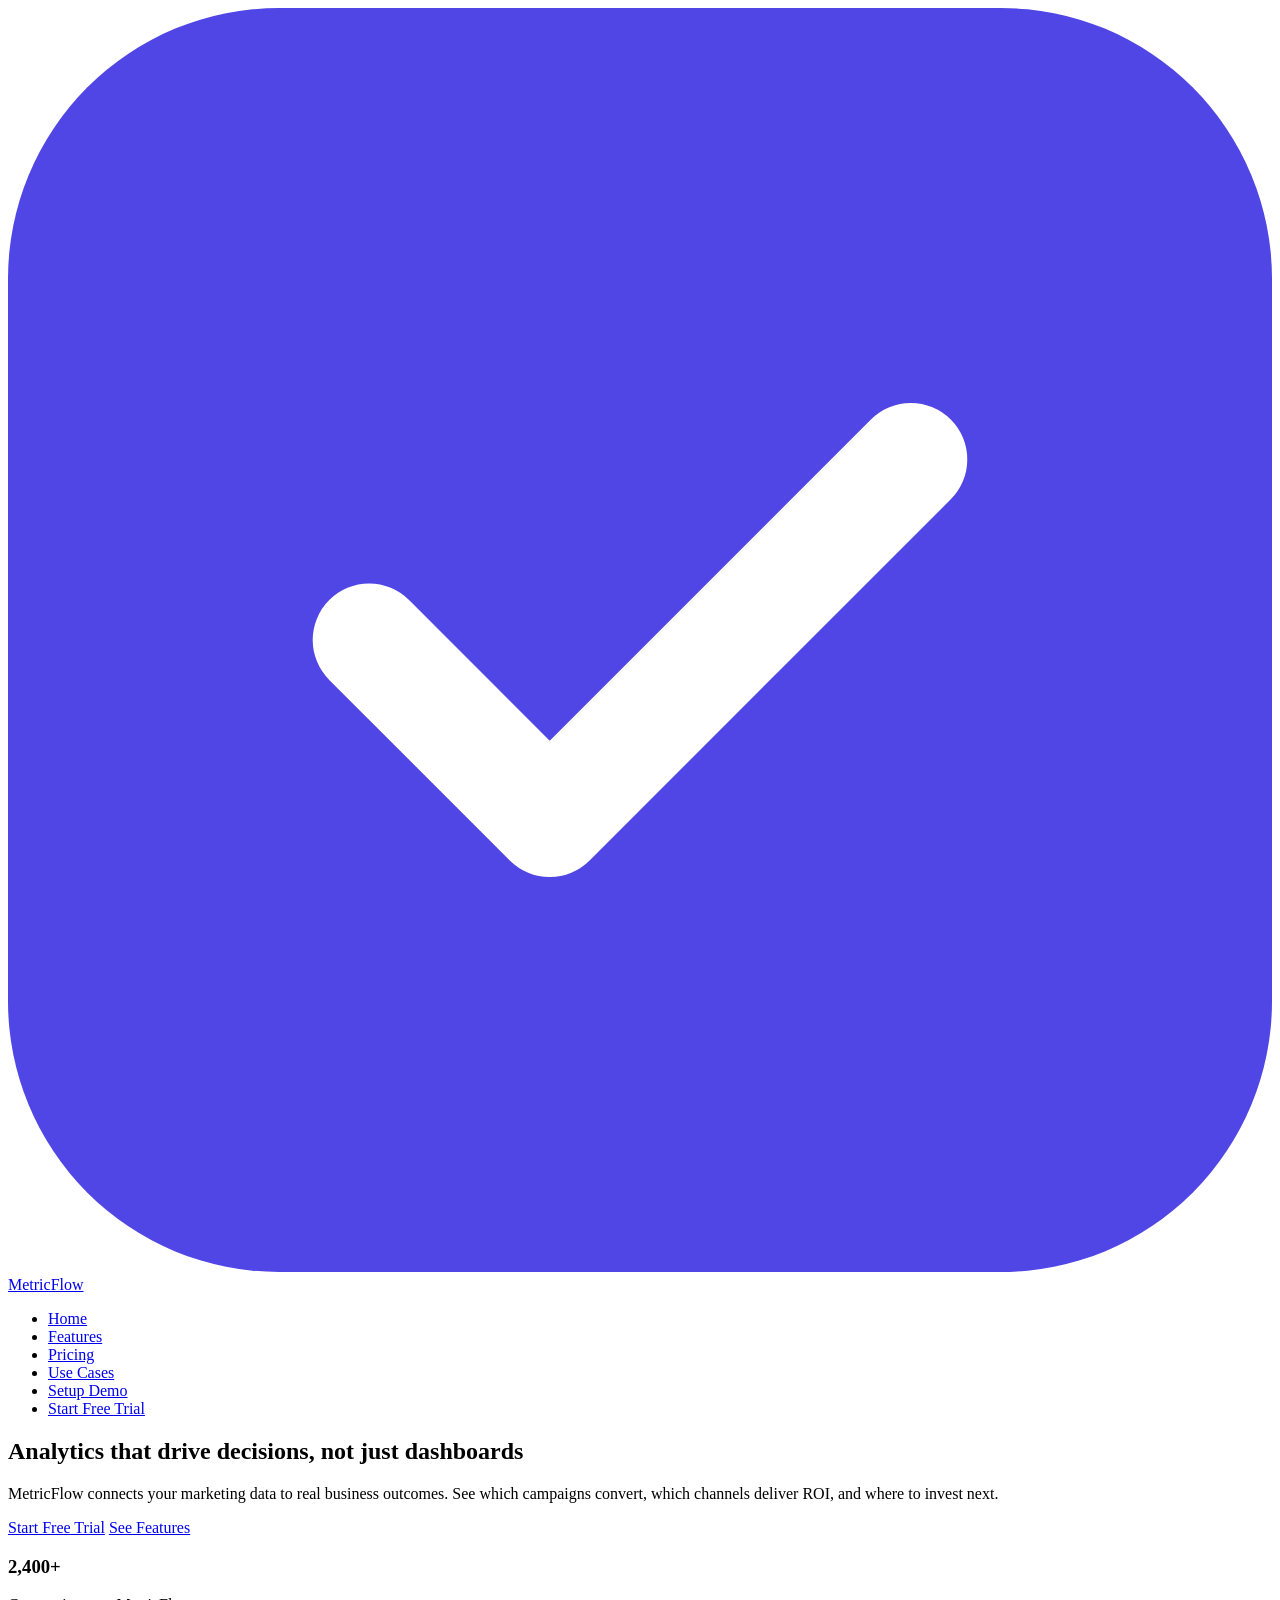
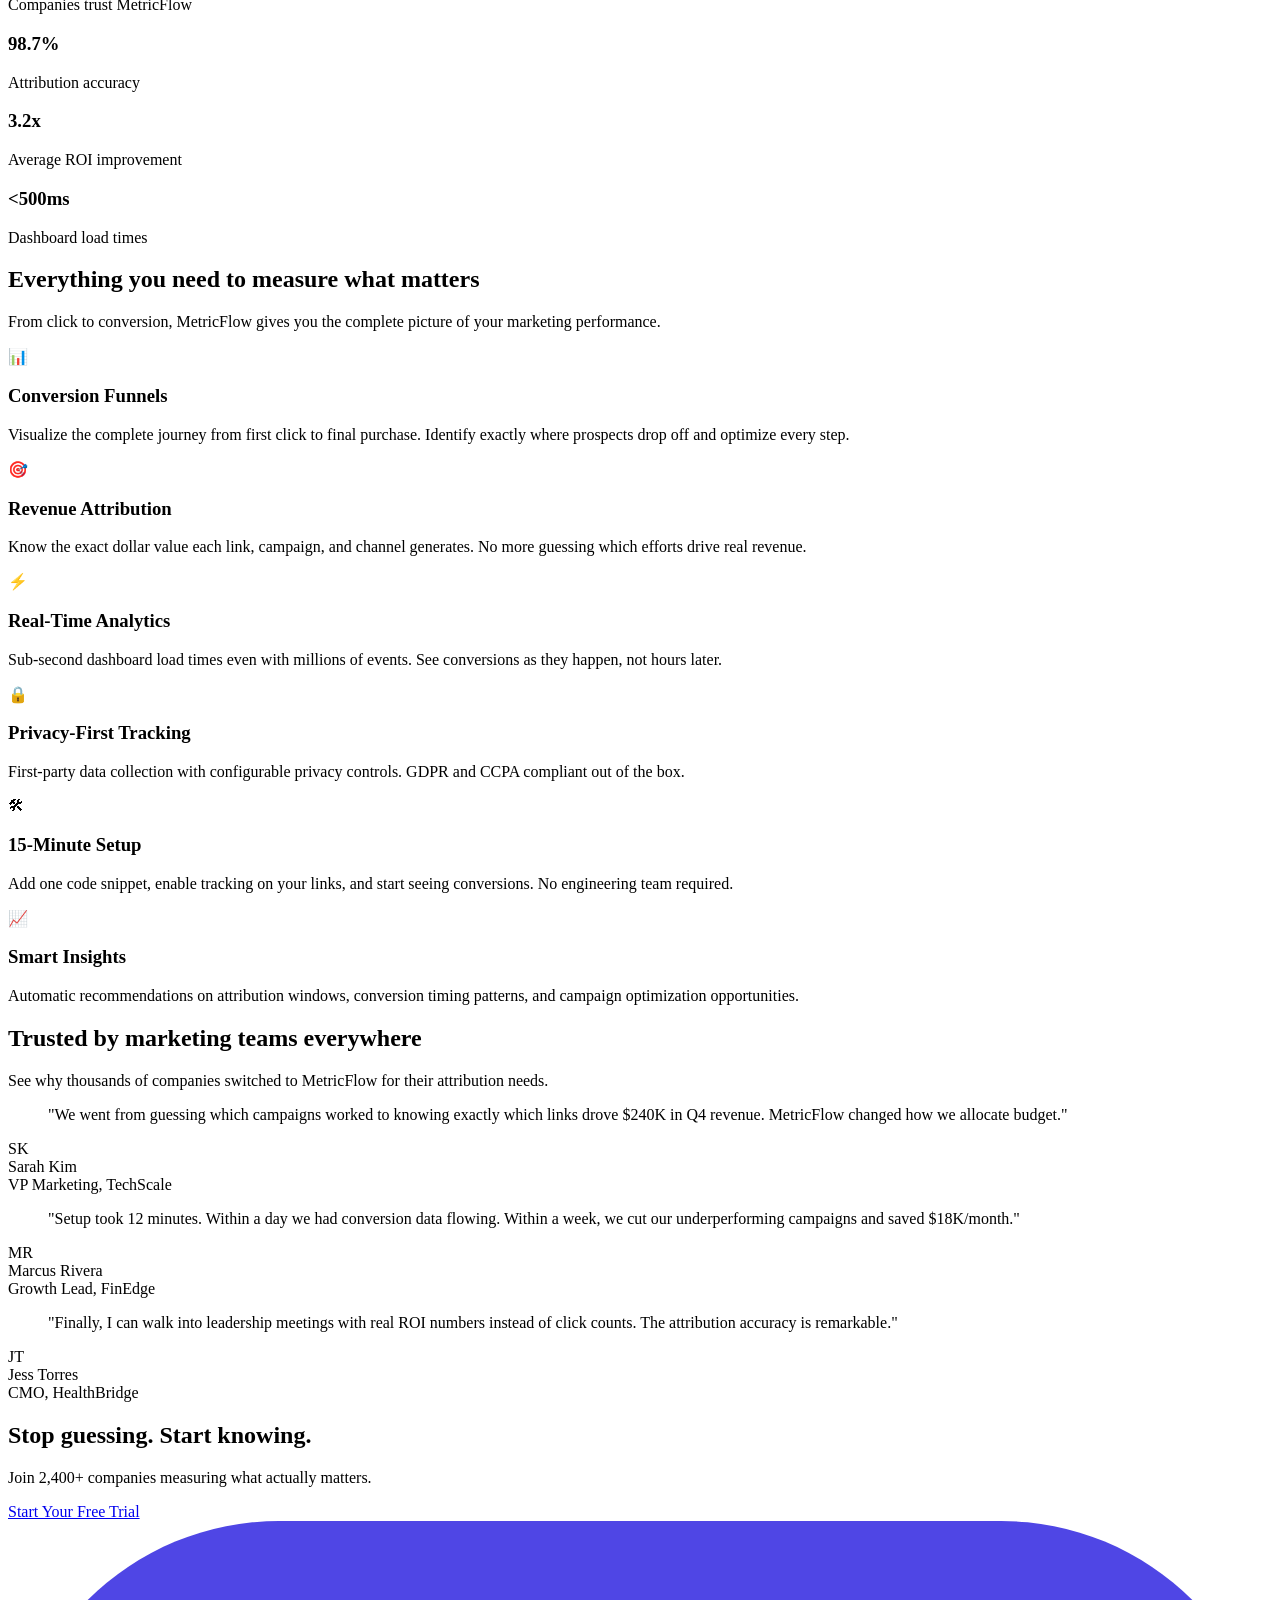
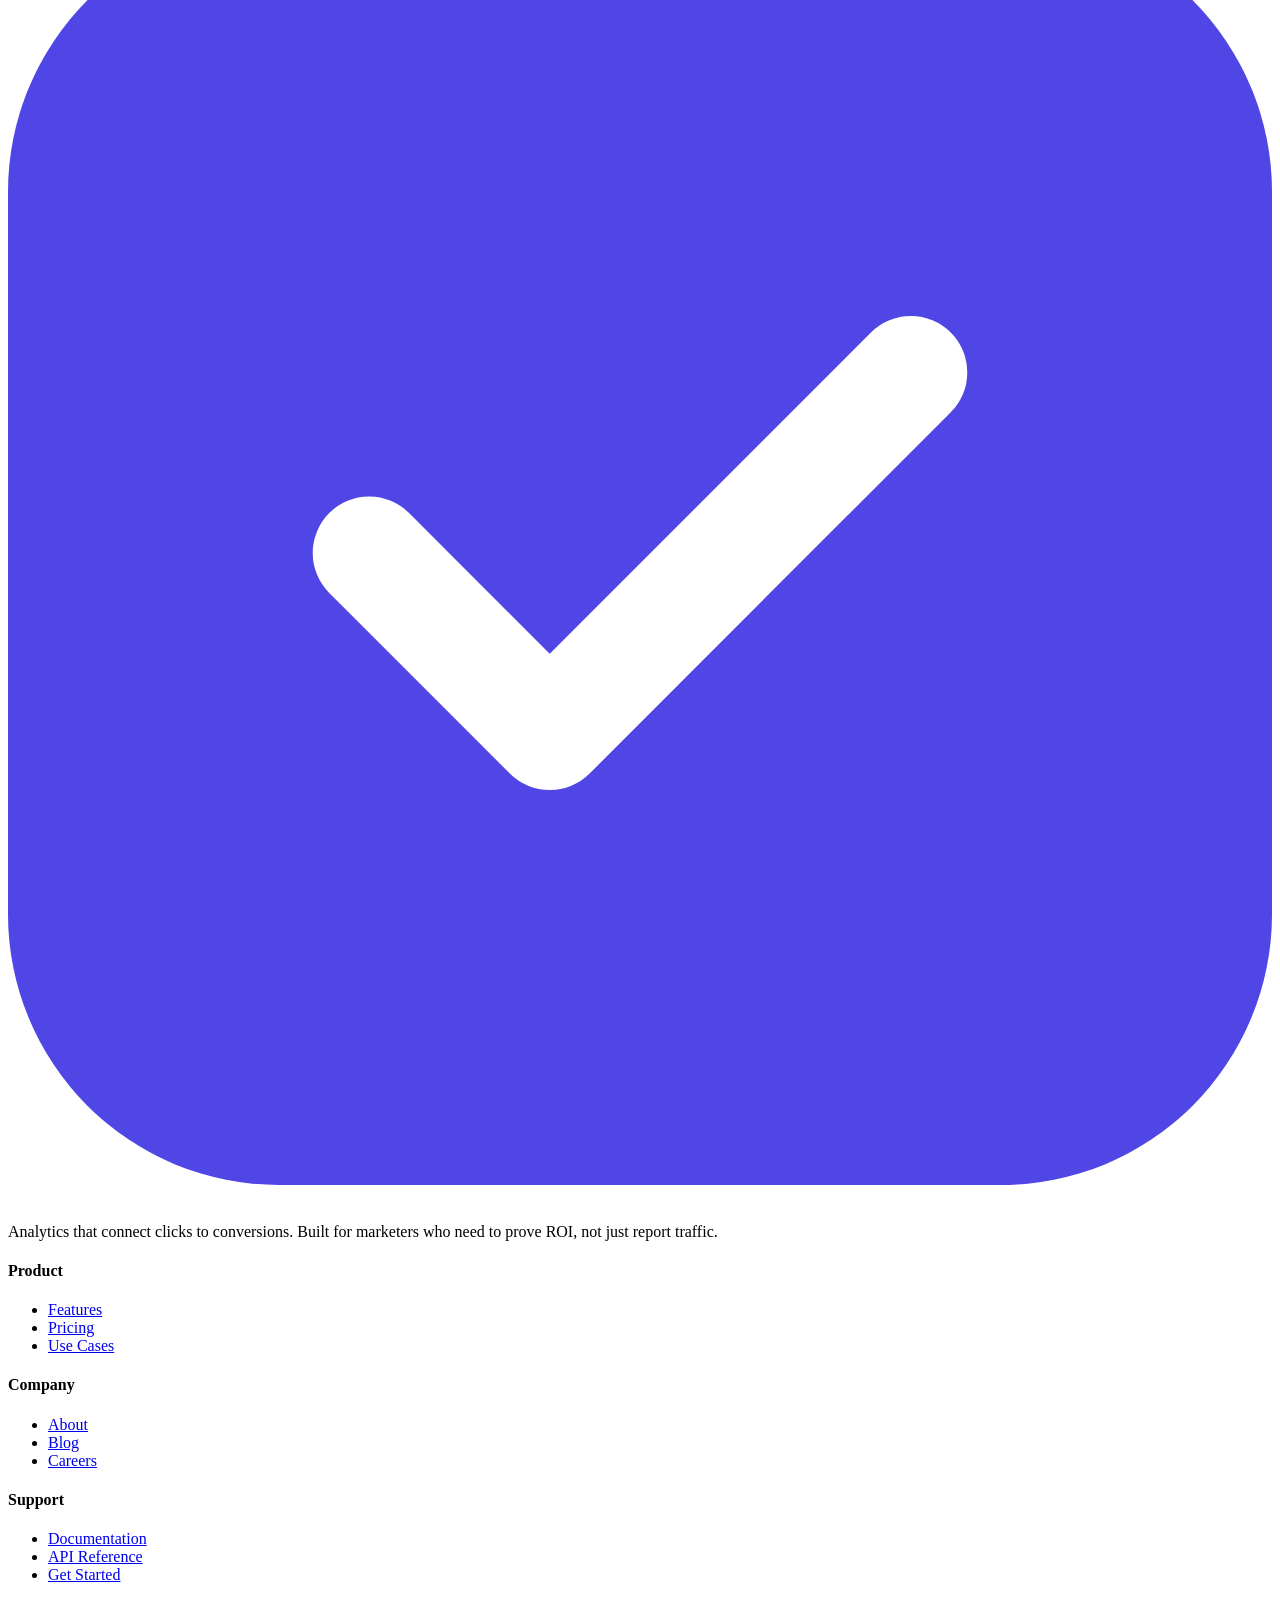
==== index.html @ 6b0509ec "Add interactive setup demo with 4-step wizard" ====
<!DOCTYPE html>
<html lang="en">
<head>
  <meta charset="UTF-8">
  <meta name="viewport" content="width=device-width, initial-scale=1.0">
  <title>MetricFlow - Analytics That Drive Decisions</title>
  <link rel="stylesheet" href="style.css">
  <!-- REBRANDLY CONVERSION TRACKING -->
  <script src="https://cdn.test.rebrandly.com/sdk/v1/rbly.min.js" data-api-key="433200b2fd6141da82f1bd3d49b8dce8"></script>
</head>
<body>

  <!-- Nav -->
  <nav class="nav">
    <div class="container">
      <a href="index.html" class="nav-logo">
        <svg viewBox="0 0 28 28" fill="none"><rect width="28" height="28" rx="6" fill="#4f46e5"/><path d="M8 14l4 4 8-8" stroke="#fff" stroke-width="2.5" stroke-linecap="round" stroke-linejoin="round"/></svg>
        MetricFlow
      </a>
      <ul class="nav-links">
        <li><a href="index.html" class="active">Home</a></li>
        <li><a href="features.html">Features</a></li>
        <li><a href="pricing.html">Pricing</a></li>
        <li><a href="use-cases.html">Use Cases</a></li>
        <li><a href="setup-demo.html">Setup Demo</a></li>
        <li><a href="signup.html" class="btn btn-primary">Start Free Trial</a></li>
      </ul>
    </div>
  </nav>

  <!-- Hero -->
  <section class="hero">
    <div class="container">
      <h1>Analytics that <span>drive decisions</span>, not just dashboards</h1>
      <p>MetricFlow connects your marketing data to real business outcomes. See which campaigns convert, which channels deliver ROI, and where to invest next.</p>
      <div class="hero-actions">
        <a href="signup.html" class="btn btn-primary btn-large">Start Free Trial</a>
        <a href="features.html" class="btn btn-secondary btn-large">See Features</a>
      </div>
    </div>
  </section>

  <!-- Stats -->
  <section class="section">
    <div class="container">
      <div class="stats-row">
        <div class="stat">
          <h3>2,400+</h3>
          <p>Companies trust MetricFlow</p>
        </div>
        <div class="stat">
          <h3>98.7%</h3>
          <p>Attribution accuracy</p>
        </div>
        <div class="stat">
          <h3>3.2x</h3>
          <p>Average ROI improvement</p>
        </div>
        <div class="stat">
          <h3>&lt;500ms</h3>
          <p>Dashboard load times</p>
        </div>
      </div>
    </div>
  </section>

  <!-- Features Overview -->
  <section class="section section-alt">
    <div class="container">
      <div class="section-header">
        <h2>Everything you need to measure what matters</h2>
        <p>From click to conversion, MetricFlow gives you the complete picture of your marketing performance.</p>
      </div>
      <div class="feature-grid">
        <div class="feature-card">
          <div class="feature-icon">&#128202;</div>
          <h3>Conversion Funnels</h3>
          <p>Visualize the complete journey from first click to final purchase. Identify exactly where prospects drop off and optimize every step.</p>
        </div>
        <div class="feature-card">
          <div class="feature-icon">&#127919;</div>
          <h3>Revenue Attribution</h3>
          <p>Know the exact dollar value each link, campaign, and channel generates. No more guessing which efforts drive real revenue.</p>
        </div>
        <div class="feature-card">
          <div class="feature-icon">&#9889;</div>
          <h3>Real-Time Analytics</h3>
          <p>Sub-second dashboard load times even with millions of events. See conversions as they happen, not hours later.</p>
        </div>
        <div class="feature-card">
          <div class="feature-icon">&#128274;</div>
          <h3>Privacy-First Tracking</h3>
          <p>First-party data collection with configurable privacy controls. GDPR and CCPA compliant out of the box.</p>
        </div>
        <div class="feature-card">
          <div class="feature-icon">&#128736;</div>
          <h3>15-Minute Setup</h3>
          <p>Add one code snippet, enable tracking on your links, and start seeing conversions. No engineering team required.</p>
        </div>
        <div class="feature-card">
          <div class="feature-icon">&#128200;</div>
          <h3>Smart Insights</h3>
          <p>Automatic recommendations on attribution windows, conversion timing patterns, and campaign optimization opportunities.</p>
        </div>
      </div>
    </div>
  </section>

  <!-- Testimonials -->
  <section class="section">
    <div class="container">
      <div class="section-header">
        <h2>Trusted by marketing teams everywhere</h2>
        <p>See why thousands of companies switched to MetricFlow for their attribution needs.</p>
      </div>
      <div class="testimonial-grid">
        <div class="testimonial-card">
          <blockquote>"We went from guessing which campaigns worked to knowing exactly which links drove $240K in Q4 revenue. MetricFlow changed how we allocate budget."</blockquote>
          <div class="testimonial-author">
            <div class="testimonial-avatar">SK</div>
            <div>
              <div class="testimonial-name">Sarah Kim</div>
              <div class="testimonial-role">VP Marketing, TechScale</div>
            </div>
          </div>
        </div>
        <div class="testimonial-card">
          <blockquote>"Setup took 12 minutes. Within a day we had conversion data flowing. Within a week, we cut our underperforming campaigns and saved $18K/month."</blockquote>
          <div class="testimonial-author">
            <div class="testimonial-avatar">MR</div>
            <div>
              <div class="testimonial-name">Marcus Rivera</div>
              <div class="testimonial-role">Growth Lead, FinEdge</div>
            </div>
          </div>
        </div>
        <div class="testimonial-card">
          <blockquote>"Finally, I can walk into leadership meetings with real ROI numbers instead of click counts. The attribution accuracy is remarkable."</blockquote>
          <div class="testimonial-author">
            <div class="testimonial-avatar">JT</div>
            <div>
              <div class="testimonial-name">Jess Torres</div>
              <div class="testimonial-role">CMO, HealthBridge</div>
            </div>
          </div>
        </div>
      </div>
    </div>
  </section>

  <!-- CTA -->
  <section class="cta-banner">
    <div class="container">
      <h2>Stop guessing. Start knowing.</h2>
      <p>Join 2,400+ companies measuring what actually matters.</p>
      <a href="signup.html" class="btn btn-primary btn-large">Start Your Free Trial</a>
    </div>
  </section>

  <!-- Footer -->
  <footer class="footer">
    <div class="container">
      <div class="footer-grid">
        <div class="footer-brand">
          <div class="nav-logo" style="color:#fff;">
            <svg viewBox="0 0 28 28" fill="none"><rect width="28" height="28" rx="6" fill="#4f46e5"/><path d="M8 14l4 4 8-8" stroke="#fff" stroke-width="2.5" stroke-linecap="round" stroke-linejoin="round"/></svg>
            MetricFlow
          </div>
          <p>Analytics that connect clicks to conversions. Built for marketers who need to prove ROI, not just report traffic.</p>
        </div>
        <div>
          <h4>Product</h4>
          <ul>
            <li><a href="features.html">Features</a></li>
            <li><a href="pricing.html">Pricing</a></li>
            <li><a href="use-cases.html">Use Cases</a></li>
          </ul>
        </div>
        <div>
          <h4>Company</h4>
          <ul>
            <li><a href="#">About</a></li>
            <li><a href="#">Blog</a></li>
            <li><a href="#">Careers</a></li>
          </ul>
        </div>
        <div>
          <h4>Support</h4>
          <ul>
            <li><a href="#">Documentation</a></li>
            <li><a href="#">API Reference</a></li>
            <li><a href="signup.html">Get Started</a></li>
          </ul>
        </div>
      </div>
      <div class="footer-bottom">
        &copy; 2026 MetricFlow. This is a demo site for Rebrandly Conversion Tracking testing.
      </div>
    </div>
  </footer>

  <script src="app.js"></script>
</body>
</html>
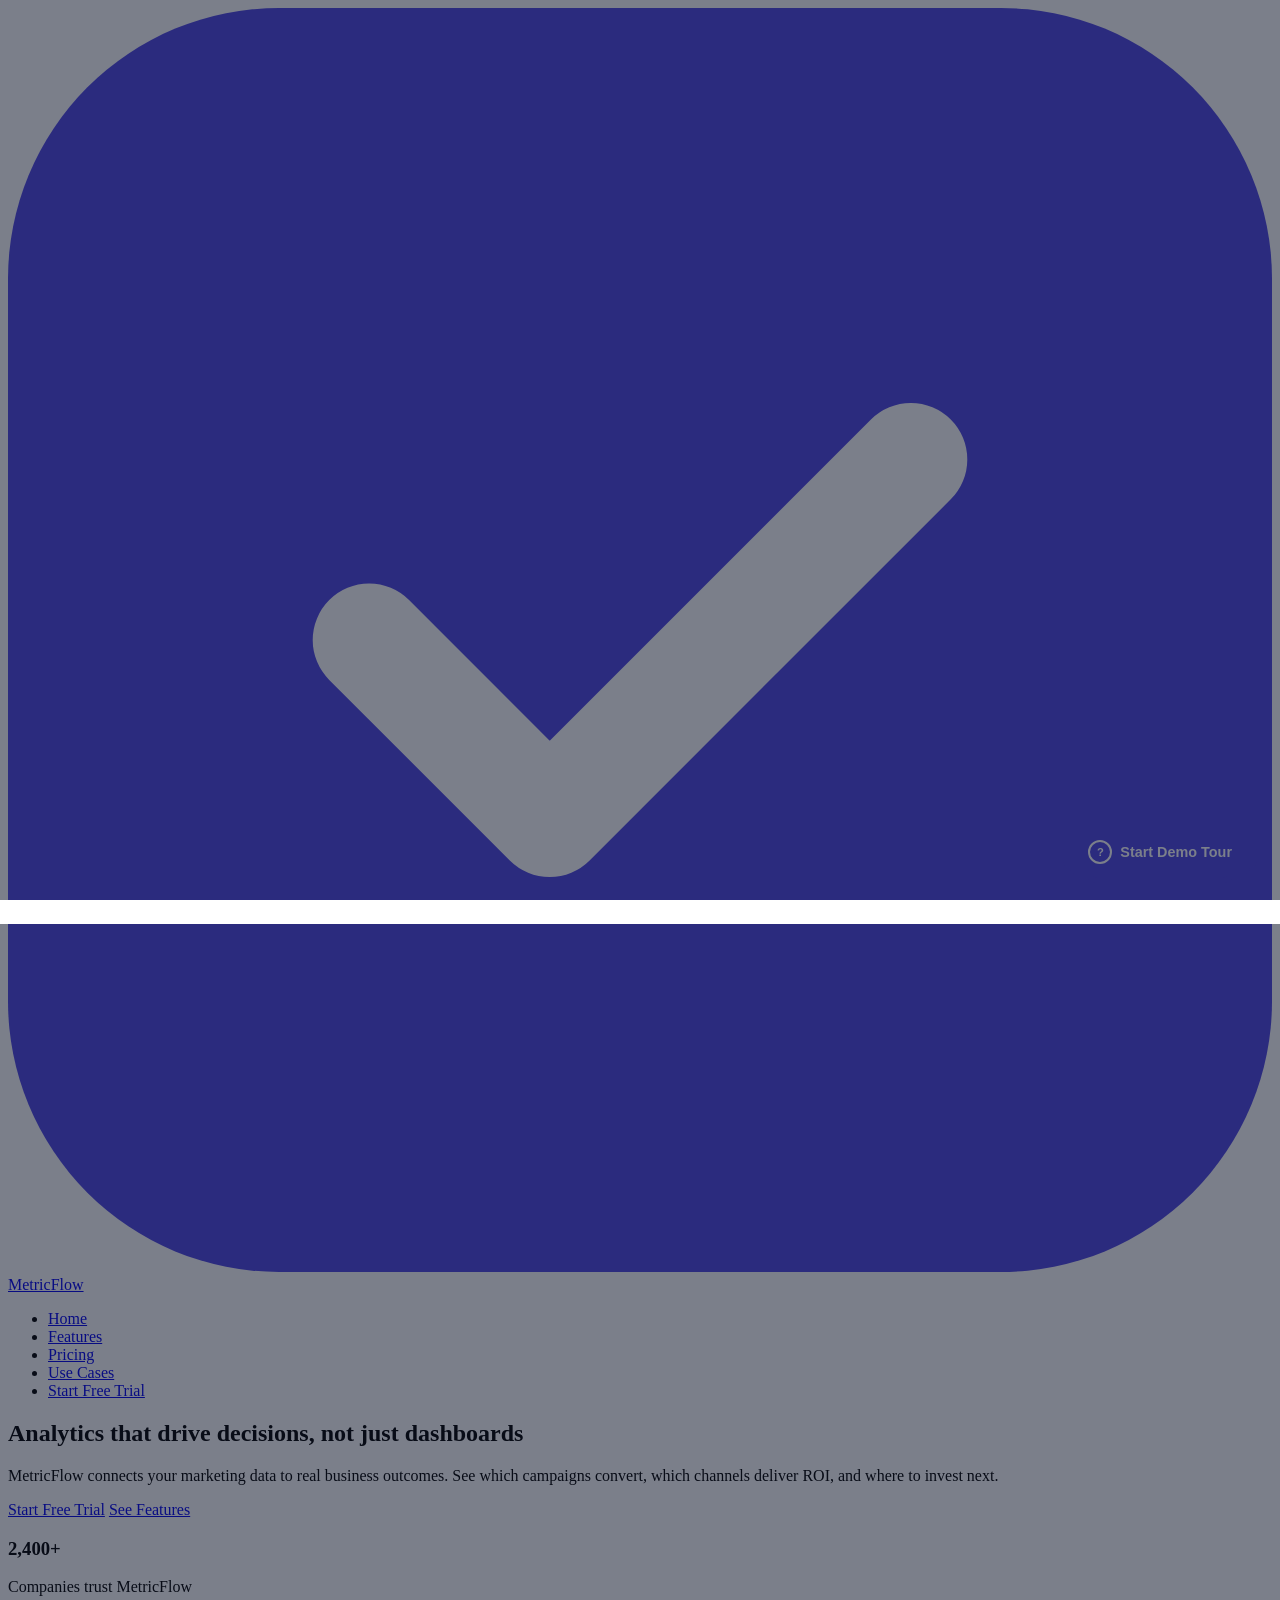
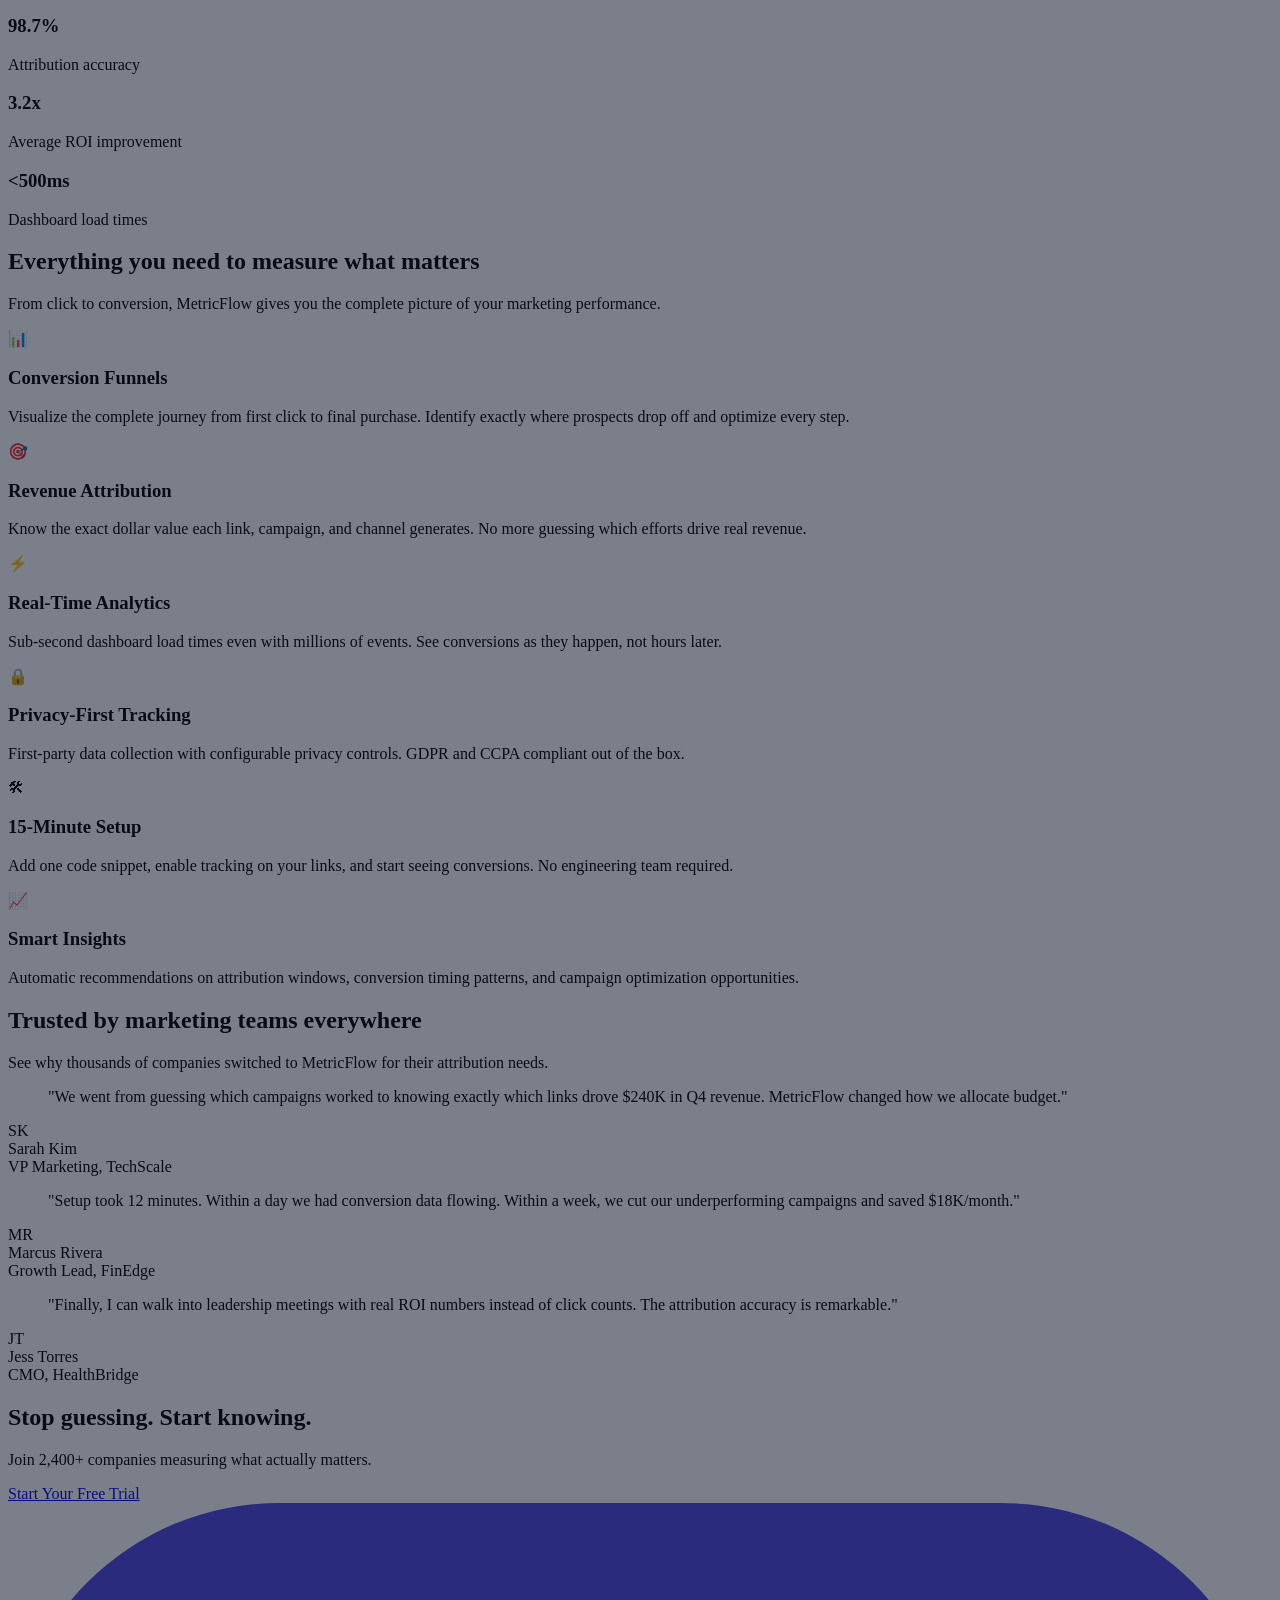
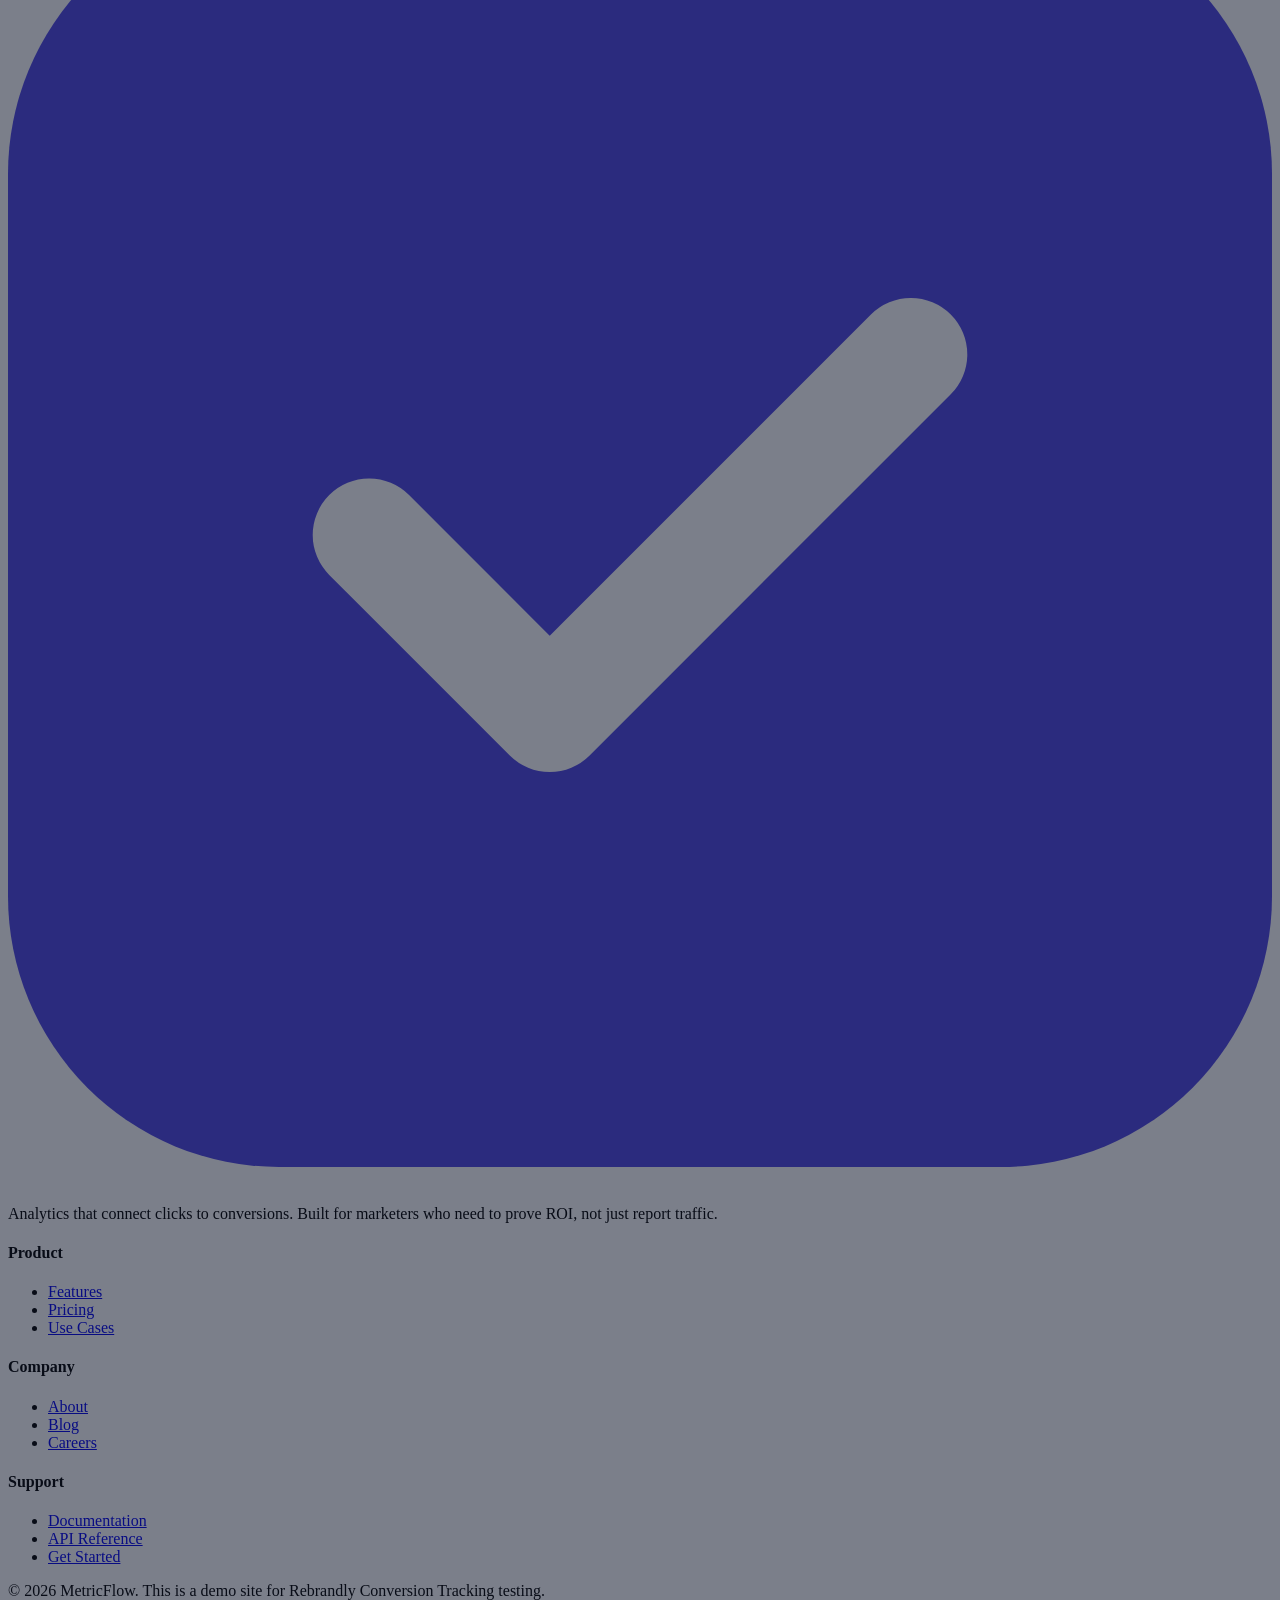
==== commit 1ecc809e: "Replace setup demo with guided tooltip tour across site pages" ====
--- a/index.html
+++ b/index.html
@@ -5,6 +5,7 @@
   <meta name="viewport" content="width=device-width, initial-scale=1.0">
   <title>MetricFlow - Analytics That Drive Decisions</title>
   <link rel="stylesheet" href="style.css">
+  <link rel="stylesheet" href="tour.css">
   <!-- REBRANDLY CONVERSION TRACKING -->
   <script src="https://cdn.test.rebrandly.com/sdk/v1/rbly.min.js" data-api-key="433200b2fd6141da82f1bd3d49b8dce8"></script>
 </head>
@@ -22,7 +23,6 @@
         <li><a href="features.html">Features</a></li>
         <li><a href="pricing.html">Pricing</a></li>
         <li><a href="use-cases.html">Use Cases</a></li>
-        <li><a href="setup-demo.html">Setup Demo</a></li>
         <li><a href="signup.html" class="btn btn-primary">Start Free Trial</a></li>
       </ul>
     </div>
@@ -200,5 +200,6 @@
   </footer>
 
   <script src="app.js"></script>
+  <script src="tour.js"></script>
 </body>
 </html>
--- a/tour.css
+++ b/tour.css
@@ -0,0 +1,360 @@
+/* === Tour Overlay System === */
+
+/* Floating launch button */
+.tour-launch {
+  position: fixed;
+  bottom: 24px;
+  right: 24px;
+  background: var(--primary);
+  color: #fff;
+  border: none;
+  padding: 12px 24px;
+  border-radius: 40px;
+  font-size: 0.9rem;
+  font-weight: 700;
+  cursor: pointer;
+  box-shadow: 0 4px 16px rgba(79, 70, 229, 0.35);
+  z-index: 9000;
+  display: flex;
+  align-items: center;
+  gap: 8px;
+  transition: all 0.2s;
+}
+
+.tour-launch:hover {
+  transform: translateY(-2px);
+  box-shadow: 0 6px 20px rgba(79, 70, 229, 0.45);
+}
+
+.tour-launch.hidden {
+  display: none;
+}
+
+.tour-launch-icon {
+  width: 20px;
+  height: 20px;
+  border: 2px solid #fff;
+  border-radius: 50%;
+  display: flex;
+  align-items: center;
+  justify-content: center;
+  font-size: 0.7rem;
+  font-weight: 800;
+}
+
+/* Backdrop */
+.tour-backdrop {
+  position: fixed;
+  inset: 0;
+  background: rgba(15, 23, 42, 0.5);
+  z-index: 9998;
+  opacity: 0;
+  pointer-events: none;
+  transition: opacity 0.3s;
+}
+
+.tour-backdrop.visible {
+  opacity: 1;
+  pointer-events: auto;
+}
+
+/* Spotlight cutout on the target element */
+.tour-spotlight {
+  position: absolute;
+  border-radius: 8px;
+  box-shadow: 0 0 0 9999px rgba(15, 23, 42, 0.55);
+  z-index: 9999;
+  pointer-events: none;
+  transition: all 0.4s ease;
+}
+
+/* Tooltip */
+.tour-tooltip {
+  position: absolute;
+  z-index: 10000;
+  background: #fff;
+  border-radius: 12px;
+  box-shadow: 0 20px 40px rgba(0,0,0,0.15), 0 0 0 1px rgba(0,0,0,0.05);
+  width: 380px;
+  max-width: calc(100vw - 32px);
+  opacity: 0;
+  transform: translateY(8px);
+  transition: all 0.3s ease;
+  pointer-events: none;
+}
+
+.tour-tooltip.visible {
+  opacity: 1;
+  transform: translateY(0);
+  pointer-events: auto;
+}
+
+/* Tooltip arrow */
+.tour-tooltip::before {
+  content: "";
+  position: absolute;
+  width: 14px;
+  height: 14px;
+  background: #fff;
+  transform: rotate(45deg);
+  box-shadow: -1px -1px 0 0 rgba(0,0,0,0.05);
+}
+
+.tour-tooltip.arrow-top::before {
+  top: -7px;
+  left: 32px;
+}
+
+.tour-tooltip.arrow-bottom::before {
+  bottom: -7px;
+  left: 32px;
+  box-shadow: 1px 1px 0 0 rgba(0,0,0,0.05);
+}
+
+.tour-tooltip.arrow-left::before {
+  left: -7px;
+  top: 24px;
+}
+
+.tour-tooltip.arrow-right::before {
+  right: -7px;
+  top: 24px;
+  box-shadow: 1px -1px 0 0 rgba(0,0,0,0.05);
+}
+
+/* Tooltip content */
+.tour-tooltip-header {
+  padding: 20px 24px 0;
+  display: flex;
+  align-items: center;
+  gap: 10px;
+}
+
+.tour-step-badge {
+  background: var(--primary);
+  color: #fff;
+  font-size: 0.7rem;
+  font-weight: 700;
+  padding: 3px 10px;
+  border-radius: 10px;
+  text-transform: uppercase;
+  letter-spacing: 0.04em;
+  white-space: nowrap;
+}
+
+.tour-tooltip-title {
+  font-size: 1rem;
+  font-weight: 700;
+  color: var(--text);
+}
+
+.tour-tooltip-body {
+  padding: 12px 24px 0;
+  font-size: 0.88rem;
+  color: var(--text-light);
+  line-height: 1.65;
+}
+
+.tour-tooltip-body code {
+  background: var(--primary-light);
+  padding: 2px 6px;
+  border-radius: 4px;
+  font-size: 0.8rem;
+  color: var(--primary-dark);
+}
+
+.tour-tooltip-body .tour-code-block {
+  background: #1e293b;
+  border-radius: 6px;
+  padding: 12px 14px;
+  margin: 10px 0;
+  overflow-x: auto;
+}
+
+.tour-tooltip-body .tour-code-block code {
+  background: none;
+  color: #e2e8f0;
+  font-size: 0.78rem;
+  padding: 0;
+  display: block;
+  white-space: pre;
+  line-height: 1.6;
+}
+
+/* Tooltip footer / nav */
+.tour-tooltip-footer {
+  padding: 16px 24px 20px;
+  display: flex;
+  align-items: center;
+  justify-content: space-between;
+}
+
+.tour-progress {
+  display: flex;
+  gap: 6px;
+}
+
+.tour-progress-dot {
+  width: 8px;
+  height: 8px;
+  border-radius: 50%;
+  background: var(--border);
+  transition: background 0.3s;
+}
+
+.tour-progress-dot.active {
+  background: var(--primary);
+}
+
+.tour-progress-dot.done {
+  background: var(--success);
+}
+
+.tour-nav {
+  display: flex;
+  gap: 8px;
+}
+
+.tour-btn {
+  padding: 8px 16px;
+  border-radius: 6px;
+  font-size: 0.82rem;
+  font-weight: 600;
+  cursor: pointer;
+  border: none;
+  transition: all 0.2s;
+}
+
+.tour-btn-secondary {
+  background: var(--bg-alt);
+  color: var(--text-light);
+  border: 1px solid var(--border);
+}
+
+.tour-btn-secondary:hover {
+  border-color: var(--primary);
+  color: var(--primary);
+}
+
+.tour-btn-primary {
+  background: var(--primary);
+  color: #fff;
+}
+
+.tour-btn-primary:hover {
+  background: var(--primary-dark);
+}
+
+.tour-btn-close {
+  background: none;
+  border: none;
+  color: var(--text-light);
+  font-size: 1.2rem;
+  cursor: pointer;
+  padding: 2px 6px;
+  border-radius: 4px;
+  position: absolute;
+  top: 12px;
+  right: 12px;
+}
+
+.tour-btn-close:hover {
+  background: var(--bg-alt);
+  color: var(--text);
+}
+
+/* Bottom progress bar */
+.tour-bar {
+  position: fixed;
+  bottom: 0;
+  left: 0;
+  right: 0;
+  background: #fff;
+  border-top: 1px solid var(--border);
+  padding: 12px 24px;
+  z-index: 10001;
+  display: flex;
+  align-items: center;
+  justify-content: center;
+  gap: 24px;
+  transform: translateY(100%);
+  transition: transform 0.3s ease;
+}
+
+.tour-bar.visible {
+  transform: translateY(0);
+}
+
+.tour-bar-steps {
+  display: flex;
+  align-items: center;
+  gap: 8px;
+}
+
+.tour-bar-step {
+  display: flex;
+  align-items: center;
+  gap: 6px;
+  font-size: 0.8rem;
+  color: var(--text-light);
+  font-weight: 500;
+}
+
+.tour-bar-step.active {
+  color: var(--primary);
+  font-weight: 700;
+}
+
+.tour-bar-step.done {
+  color: var(--success);
+}
+
+.tour-bar-step-num {
+  width: 24px;
+  height: 24px;
+  border-radius: 50%;
+  background: var(--border);
+  color: var(--text-light);
+  display: flex;
+  align-items: center;
+  justify-content: center;
+  font-size: 0.7rem;
+  font-weight: 700;
+  transition: all 0.3s;
+}
+
+.tour-bar-step.active .tour-bar-step-num {
+  background: var(--primary);
+  color: #fff;
+}
+
+.tour-bar-step.done .tour-bar-step-num {
+  background: var(--success);
+  color: #fff;
+}
+
+.tour-bar-connector {
+  width: 32px;
+  height: 2px;
+  background: var(--border);
+}
+
+.tour-bar-connector.done {
+  background: var(--success);
+}
+
+/* Highlighted element ring */
+.tour-highlight {
+  outline: 3px solid var(--primary) !important;
+  outline-offset: 4px;
+  border-radius: 8px;
+  position: relative;
+  z-index: 9999;
+}
+
+/* Responsive */
+@media (max-width: 480px) {
+  .tour-tooltip {
+    width: calc(100vw - 24px);
+  }
+}
